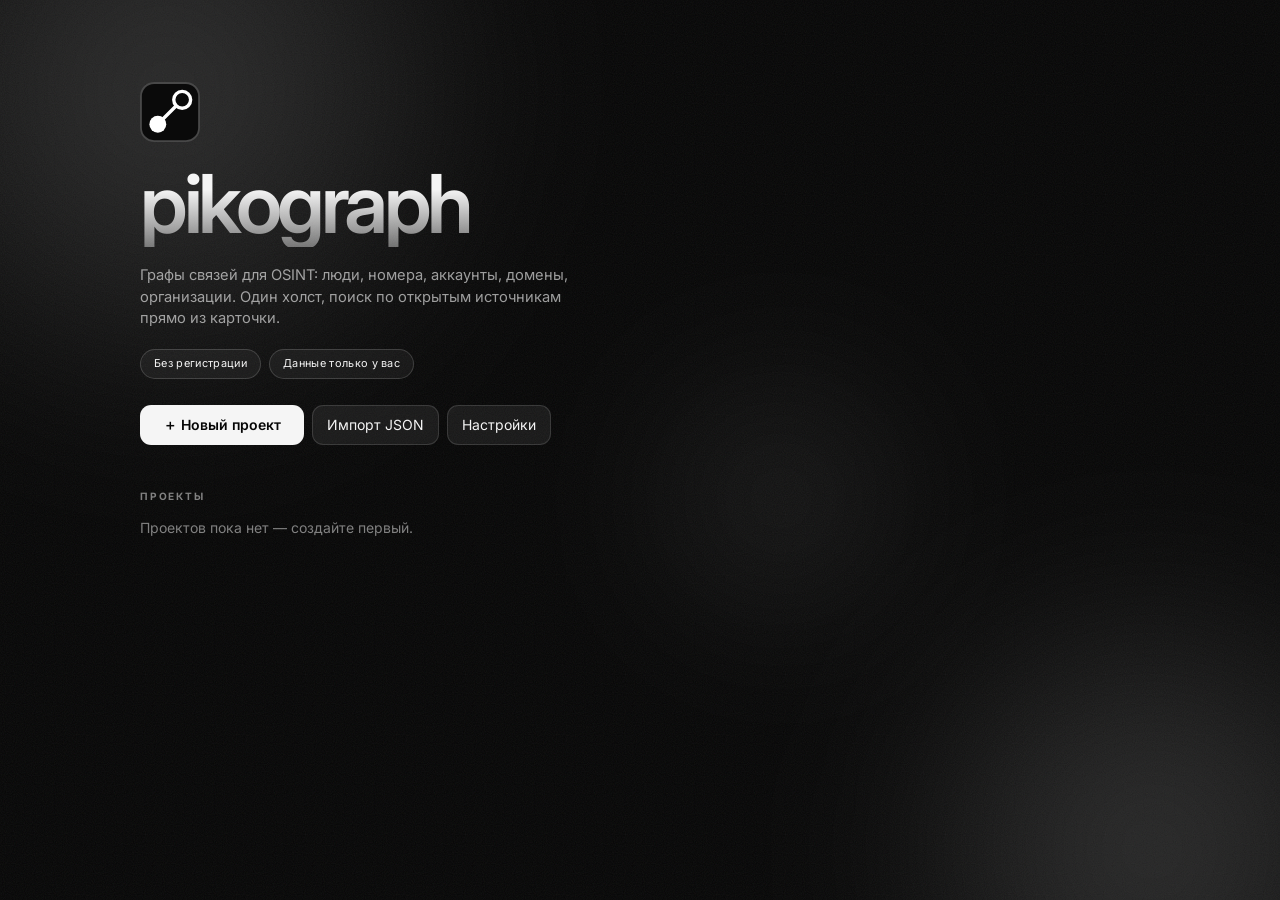
==== index.html @ ecc3bdcb "Add files via upload" ====
<!doctype html>
<html lang="ru">
<head>
<meta charset="utf-8">
<meta name="viewport" content="width=device-width,initial-scale=1,viewport-fit=cover">
<meta name="theme-color" content="#060606">
<title>Pikograph</title>
<meta name="description" content="Pikograph — графы связей для OSINT: люди, номера, аккаунты, домены и организации на одном холсте. Поиск по открытым источникам прямо в карточке.">
<meta property="og:title" content="Pikograph"><meta property="og:description" content="Графы связей для OSINT. Поиск по открытым источникам прямо в графе.">
<meta name="application-name" content="Pikograph"><meta name="apple-mobile-web-app-title" content="Pikograph">
<link rel="icon" href="favicon.svg" type="image/svg+xml">
<link rel="icon" href="favicon-32.png" sizes="32x32" type="image/png">
<link rel="apple-touch-icon" href="apple-touch-icon.png">
<link rel="preconnect" href="https://fonts.googleapis.com">
<link href="https://fonts.googleapis.com/css2?family=Inter:wght@400;500;600&family=Space+Grotesk:wght@400;600&family=Manrope:wght@400;600&family=Syne:wght@400;700&family=Unbounded:wght@400;600&family=Oswald:wght@400;600&family=Playfair+Display:wght@400;700&family=Cormorant+Garamond:wght@500;700&family=JetBrains+Mono:wght@400;700&family=IBM+Plex+Mono:wght@400;600&display=swap" rel="stylesheet">
<link rel="stylesheet" href="style.css">
</head>
<body class="hm">
<div id="amb"><i></i><i></i><i></i></div>
<div id="stage"><div id="world">
  <svg id="sv"><g id="eg"></g><path id="tmp" class="ln"/></svg>
  <div id="nd"></div>
</div></div>
<div id="hint">Двойной клик по полотну или кнопки внизу — новая карточка<br>Потяни за белый кружок на стороне карточки, чтобы создать связь</div>

<header class="bar glass">
  <button class="ib" id="bk" title="К проектам"></button>
  <input id="nm" aria-label="Название проекта" placeholder="Название">
  <span class="sp"></span>
  <button class="ib" id="un" title="Назад (Ctrl+Z)"></button><button class="ib" id="re" title="Вперёд (Ctrl+Y)"></button>
  <span class="sp"></span>
  <button class="ib" id="zo"></button><button id="zl">100%</button><button class="ib" id="zi"></button>
  <span class="sp"></span>
  <button class="ib" id="mb" title="Меню"></button>
</header>
<div class="menu glass" id="mn">
  <button data-a="fit">Вписать в экран</button>
  <button data-a="lay">Авто-расположение</button><hr>
  <button data-a="png">Экспорт PNG</button>
  <button data-a="json">Экспорт JSON</button><hr>
  <button data-a="clr">Очистить граф</button>
  <button data-a="set">Настройки</button>
</div>
<nav class="dock glass" id="dk"></nav>
<aside class="sheet glass" id="pn"></aside>
<aside class="sheet glass" id="set"></aside>
<div id="toast" class="glass"></div>

<section id="home">
  <div class="hw">
    <svg class="logo" viewBox="0 0 64 64"><rect width="64" height="64" rx="15" fill="#0a0a0a"/><rect x="1" y="1" width="62" height="62" rx="14" fill="none" stroke="#fff" stroke-opacity=".25" stroke-width="2"/><path d="M21 43L43 21" stroke="#fff" stroke-width="3.6" stroke-linecap="round"/><circle cx="19" cy="45" r="9" fill="#fff"/><circle cx="45" cy="19" r="9" fill="#0a0a0a" stroke="#fff" stroke-width="3.6"/></svg>
    <h1>pikograph</h1>
    <p class="sub">Графы связей для OSINT: люди, номера, аккаунты, домены, организации. Один холст, поиск по открытым источникам прямо из карточки.</p>
    <div class="chips"><span>Без регистрации</span><span>Данные только у вас</span></div>
    <div class="row"><button class="pri" id="hn">＋ Новый проект</button><button id="hi">Импорт JSON</button><button id="hs">Настройки</button></div>
    <h3 class="ph">Проекты</h3>
    <div id="pl"></div>
  </div>
</section>
<input type="file" id="fi" accept=".json,application/json" hidden>
<script src="app.js"></script>
</body>
</html>
---- style.css ----
:root{--c:255,255,255;--bg:#060606;--fg:#f5f5f5;--ga:.06;--gm:1;--hl:.18;--sh:.55;--bl:26px;--r:18px;--f:'Inter',system-ui,sans-serif;--fs:14px;--nw:200px;--ew:1.5px;--bd:.14;--gn:.07}
.l{--c:0,0,0;--bg:#e9e9e9;--fg:#080808;--gm:8;--hl:.85;--sh:.2}
*{box-sizing:border-box;margin:0}
html{height:100%;background:var(--bg)}
body{height:100%;overflow:hidden;background:transparent;color:var(--fg);font:var(--fs)/1.45 var(--f);-webkit-tap-highlight-color:transparent;overscroll-behavior:none;-webkit-font-smoothing:antialiased}
[hidden]{display:none!important}
#amb{position:fixed;inset:0;z-index:-1;overflow:hidden;pointer-events:none}
#amb i{position:absolute;border-radius:50%;filter:blur(70px);background:radial-gradient(circle,rgba(var(--c),.17),transparent 65%)}
#amb i:nth-child(1){width:62vmax;height:62vmax;left:-18vmax;top:-24vmax;animation:dr 28s ease-in-out infinite}
#amb i:nth-child(2){width:52vmax;height:52vmax;right:-16vmax;bottom:-22vmax;animation:dr 34s ease-in-out infinite reverse}
#amb i:nth-child(3){width:30vmax;height:30vmax;left:46%;top:34%;opacity:.55;animation:dr 22s ease-in-out infinite}
.na #amb i{animation:none}
#amb::after{content:"";position:absolute;inset:0;opacity:var(--gn);mix-blend-mode:overlay;background:url("data:image/svg+xml,%3Csvg xmlns='http://www.w3.org/2000/svg' width='160' height='160'%3E%3Cfilter id='n'%3E%3CfeTurbulence type='fractalNoise' baseFrequency='.9' numOctaves='2'/%3E%3C/filter%3E%3Crect width='100%25' height='100%25' filter='url(%23n)'/%3E%3C/svg%3E")}
@keyframes dr{50%{transform:translate(8vw,6vh) scale(1.12)}}
@keyframes pop{from{opacity:0;transform:scale(.86)}}
@keyframes up{from{opacity:0;transform:translateY(14px)}}
@keyframes sl{from{opacity:0;transform:translateY(10px) scale(.98)}}
@keyframes pl{50%{box-shadow:0 0 0 8px rgba(var(--c),.14)}}
@keyframes fl{to{stroke-dashoffset:-11}}
@media(prefers-reduced-motion:reduce){*{animation:none!important}}

.glass{position:relative;background:linear-gradient(135deg,rgba(255,255,255,calc(var(--ga)*var(--gm)*1.7)),rgba(255,255,255,calc(var(--ga)*var(--gm)*.6)));-webkit-backdrop-filter:blur(var(--bl)) saturate(170%);backdrop-filter:blur(var(--bl)) saturate(170%);border-radius:var(--r);box-shadow:inset 0 1px 0 rgba(255,255,255,var(--hl)),0 24px 56px -14px rgba(0,0,0,var(--sh)),0 2px 8px rgba(0,0,0,.16)}
.glass::after{content:"";position:absolute;inset:0;border-radius:inherit;padding:1px;pointer-events:none;background:linear-gradient(140deg,rgba(var(--c),calc(var(--bd)*3)),rgba(var(--c),calc(var(--bd)*.35)) 45%,rgba(var(--c),calc(var(--bd)*1.7)));-webkit-mask:linear-gradient(#000 0 0) content-box,linear-gradient(#000 0 0);-webkit-mask-composite:xor;mask-composite:exclude}

#stage{position:fixed;inset:0;touch-action:none;cursor:grab}
#world{position:absolute;left:0;top:0;transform-origin:0 0}
#sv{position:absolute;left:0;top:0;width:1px;height:1px;overflow:visible;pointer-events:none;color:var(--fg)}
.ln{fill:none;stroke-width:var(--ew);stroke-linecap:round}#tmp{stroke:var(--fg);stroke-opacity:.55;stroke-dasharray:5 5}
.es .ln{stroke:var(--fg);stroke-width:calc(var(--ew) + 1px)}.ah{fill:var(--fg);stroke:var(--fg);stroke-width:1.2;stroke-linejoin:round;opacity:.92}.pt{fill:var(--fg);filter:drop-shadow(0 0 5px var(--fg))}.lb{fill:var(--bg);stroke:rgba(var(--c),.3);pointer-events:all;cursor:pointer}
.hit{fill:none;stroke:transparent;stroke-width:24;pointer-events:stroke;cursor:pointer}
#sv text{fill:var(--fg);font-size:11.5px;font-weight:500;letter-spacing:.03em;pointer-events:none}

.node{position:absolute;width:var(--nw);padding:14px 16px 15px;cursor:grab;user-select:none;-webkit-user-select:none;touch-action:none;transition:box-shadow .25s,transform .25s}
.node.pp{animation:pop .4s cubic-bezier(.2,.9,.3,1.25)}
.node:hover{transform:translateY(-2px)}
.node.s{box-shadow:inset 0 1px 0 rgba(255,255,255,var(--hl)),0 0 0 5px rgba(var(--c),.07),0 30px 70px -14px rgba(0,0,0,.75)}
.node.s::after{background:linear-gradient(140deg,rgba(var(--c),.95),rgba(var(--c),.35))}
.nh{display:flex;align-items:center;gap:9px}
.ic{display:grid;place-items:center;flex:none;width:28px;height:28px;border-radius:50%;background:rgba(var(--c),.09);box-shadow:inset 0 0 0 1px rgba(var(--c),.18)}
.ic svg{width:15px;height:15px}
.node small{opacity:.55;letter-spacing:.16em;text-transform:uppercase;font-size:.66em;font-weight:600}
.node b{display:block;font-weight:600;font-size:1.07em;line-height:1.3;word-break:break-word;margin-top:11px;letter-spacing:-.01em}
.node i{display:block;opacity:.58;font-style:normal;font-size:.85em;margin-top:6px;white-space:pre-wrap;word-break:break-word}
.hd{position:absolute;width:18px;height:18px;margin:-9px 0 0 -9px;border-radius:50%;background:var(--fg);border:3px solid var(--bg);box-shadow:0 0 0 1px rgba(var(--c),.4);cursor:crosshair;touch-action:none;opacity:0;pointer-events:none;z-index:2;transition:transform .15s,opacity .18s}
.hd[data-s="0"]{left:50%;top:0}.hd[data-s="1"]{left:100%;top:50%}.hd[data-s="2"]{left:50%;top:100%}.hd[data-s="3"]{left:0;top:50%}
.node:hover .hd,.node.s .hd{opacity:1;pointer-events:auto}.hd:hover{transform:scale(1.3)}.s .hd{animation:pl 1.8s ease-in-out infinite}
@media(pointer:coarse){.hd{width:28px;height:28px;margin:-14px 0 0 -14px}}

button,input,select,textarea{font:inherit;color:inherit}
button{background:rgba(var(--c),.07);border:1px solid rgba(var(--c),.13);border-radius:calc(var(--r)*.62);padding:8px 14px;cursor:pointer;white-space:nowrap;min-height:40px;transition:background .18s,transform .18s,border-color .18s;flex:none}
button:hover{background:rgba(var(--c),.17);border-color:rgba(var(--c),.3)}
button:active{transform:scale(.96)}
button.pri{background:var(--fg);color:var(--bg);font-weight:600;border-color:transparent}
button.pri:hover{background:var(--fg);opacity:.88}
.ib{width:40px;padding:0;display:grid;place-items:center}.ib svg{width:18px;height:18px}
input,textarea,select{width:100%;background:rgba(var(--c),.055);border:1px solid rgba(var(--c),.13);border-radius:12px;padding:9px 12px;outline:0;transition:border-color .2s,background .2s}
input:focus,textarea:focus,select:focus{border-color:rgba(var(--c),.55);background:rgba(var(--c),.09)}
select option{color:#000}
input[type=range]{padding:0;height:22px;accent-color:var(--fg);background:transparent;border:0}
input[type=checkbox]{width:20px;height:20px;accent-color:var(--fg)}
textarea{resize:vertical}

.bar{z-index:10;position:fixed;top:max(12px,env(safe-area-inset-top));left:12px;right:12px;display:flex;gap:6px;padding:6px;overflow-x:auto;scrollbar-width:none;align-items:center;border-radius:calc(var(--r)*1.2)}
.bar::-webkit-scrollbar,.dock::-webkit-scrollbar{display:none}
#nm{width:170px;flex:none;font-weight:600;background:transparent;border-color:transparent;letter-spacing:-.01em}
#nm:hover{background:rgba(var(--c),.06)}
.sp{width:1px;height:22px;background:rgba(var(--c),.16);flex:none;margin:0 2px}
.bar #zl{min-width:62px;font-variant-numeric:tabular-nums}
.dock{z-index:10;position:fixed;bottom:max(14px,env(safe-area-inset-bottom));left:50%;transform:translateX(-50%);max-width:calc(100% - 20px);display:flex;gap:2px;padding:6px;overflow-x:auto;scrollbar-width:none;border-radius:calc(var(--r)*1.3)}
.dock button{display:flex;flex-direction:column;align-items:center;gap:5px;min-width:68px;padding:9px 6px 8px;background:transparent;border-color:transparent;font-size:.72em;letter-spacing:.05em;line-height:1}
.dock button svg{width:22px;height:22px}
.dock button:hover{background:rgba(var(--c),.12);transform:translateY(-4px)}
.menu{position:fixed;top:78px;right:12px;z-index:30;padding:6px;display:none;min-width:230px}
.menu.o{display:block;animation:sl .22s ease}
.menu button{display:block;width:100%;text-align:left;background:transparent;border-color:transparent}
.menu hr{border:0;border-top:1px solid rgba(var(--c),.12);margin:4px 8px}
.sheet{z-index:60;position:fixed;top:84px;right:12px;width:340px;max-height:calc(100% - 170px);overflow:auto;padding:18px;display:none;border:1px solid rgba(var(--c),var(--bd))}
.sheet::after{display:none}.sheet.o{display:block;animation:sl .3s ease}
#set{right:auto;left:12px}
.sheet h3{font-weight:600;letter-spacing:.14em;text-transform:uppercase;font-size:.74em}
.sheet label{display:flex;justify-content:space-between;font-size:.7em;opacity:.58;margin:14px 0 5px;text-transform:uppercase;letter-spacing:.12em;font-weight:500}
.row{display:flex;gap:8px;align-items:center;justify-content:space-between;margin-top:12px}.row button{flex:1}
.hd2{margin:0;justify-content:flex-start}.hd2 h3{flex:1}.hd2 button{flex:none}
.sheet .pri{width:100%;margin-top:14px}
.rr{border-top:1px solid rgba(var(--c),.11);padding:12px 0;font-size:.9em}
.rr a{color:var(--fg);font-weight:600;word-break:break-word;text-decoration:none;border-bottom:1px solid rgba(var(--c),.3)}
.rr small{display:block;opacity:.5;margin-top:2px}.rr p{opacity:.75;margin:5px 0;max-height:4.4em;overflow:hidden}
.rr button{min-height:30px;padding:3px 11px;font-size:.85em}
#hint{position:fixed;left:50%;top:50%;transform:translate(-50%,-50%);text-align:center;opacity:.38;pointer-events:none;display:none;letter-spacing:.05em;line-height:1.8}
#toast{position:fixed;left:50%;bottom:104px;transform:translate(-50%,16px);opacity:0;pointer-events:none;padding:11px 20px;z-index:80;transition:.3s;max-width:90%;text-align:center}
#toast.o{opacity:1;transform:translate(-50%,0)}

body.hm .bar,body.hm .dock,body.hm #stage,body.hm #hint,body.hm #pn,body.hm #mn{display:none!important}
#home{position:fixed;inset:0;z-index:50;overflow:auto;padding:max(28px,env(safe-area-inset-top)) 20px 70px}
body:not(.hm) #home{display:none}
.hw{max-width:1000px;margin:6vh auto 0;animation:up .6s both}
.logo{width:60px;height:60px;margin-bottom:18px}
.hw h1{font-size:clamp(2.9em,11vw,5.8em);font-weight:600;letter-spacing:-.055em;line-height:.95;padding-bottom:.06em;background:linear-gradient(180deg,var(--fg) 30%,rgba(var(--c),.4));-webkit-background-clip:text;background-clip:text;color:transparent}
.sub{opacity:.62;margin:18px 0 0;max-width:52ch;font-size:1.05em}
.chips{display:flex;flex-wrap:wrap;gap:8px;margin:20px 0 26px}
.chips span{padding:6px 13px;border-radius:99px;font-size:.78em;border:1px solid rgba(var(--c),.16);background:rgba(var(--c),.05);letter-spacing:.03em}
.hw .row{justify-content:flex-start;flex-wrap:wrap;margin:0}.hw .row button{flex:none}.hw .pri{padding:9px 22px}
.ph{margin:44px 0 14px;opacity:.5;letter-spacing:.18em;text-transform:uppercase;font-size:.72em}
#pl{display:grid;grid-template-columns:repeat(auto-fill,minmax(250px,1fr));gap:16px}
.pc{padding:12px;cursor:pointer;animation:up .55s both;transition:transform .25s}
.pc:hover{transform:translateY(-4px)}
.pc::before{content:"";position:absolute;inset:0;border-radius:inherit;background:radial-gradient(260px circle at var(--mx,50%) var(--my,0),rgba(var(--c),.14),transparent 60%);opacity:0;transition:opacity .3s;pointer-events:none}
.pc:hover::before{opacity:1}
.th{height:112px;border-radius:calc(var(--r) - 7px);background:rgba(var(--c),.04);box-shadow:inset 0 0 0 1px rgba(var(--c),.08);overflow:hidden}
.th svg{width:100%;height:100%}.th line{stroke:rgba(var(--c),.4);stroke-width:1}.th circle{fill:var(--fg)}
.pi{display:flex;align-items:center;gap:6px;margin-top:11px}.pi>div:first-child{flex:1;min-width:0}
.pi b{display:block;white-space:nowrap;overflow:hidden;text-overflow:ellipsis;font-weight:600}.pi small{opacity:.5;font-size:.8em}
.pa{display:flex;gap:4px;opacity:.55;transition:.2s}.pc:hover .pa{opacity:1}
.pa button{min-width:34px;height:34px;min-height:34px;padding:0 8px;display:grid;place-items:center;font-size:.8em}.pa svg{width:15px;height:15px}
.empty{opacity:.5;grid-column:1/-1}
@media(hover:none){.pa{opacity:1}}
@media(max-width:700px){.sheet,#set{top:auto;left:8px;right:8px;width:auto;bottom:calc(92px + env(safe-area-inset-bottom));max-height:52vh}#nm{width:120px}.menu{right:8px}}

.node.res{width:360px;padding:14px 14px 12px}
.rt{flex:1;min-width:0}.rt small{display:block}.rt em{display:block;font-style:normal;font-weight:600;white-space:nowrap;overflow:hidden;text-overflow:ellipsis;margin-top:2px;letter-spacing:-.01em}
.cnt{font-size:.75em;padding:2px 9px;border-radius:99px;background:rgba(var(--c),.1);box-shadow:inset 0 0 0 1px rgba(var(--c),.16);font-variant-numeric:tabular-nums}.cnt:empty{display:none}
.rl{margin-top:12px;max-height:340px;overflow:auto;touch-action:pan-y;overscroll-behavior:contain;cursor:auto;padding-right:6px;scrollbar-width:thin;scrollbar-color:rgba(var(--c),.3) transparent;user-select:text;-webkit-user-select:text}
.ri{display:flex;gap:10px;padding:11px 0;border-top:1px solid rgba(var(--c),.1);animation:up .45s both}.ri:first-child{border-top:0}
.fv{flex:none;width:26px;height:26px;border-radius:50%;display:grid;place-items:center;font-size:.72em;font-weight:600;background:rgba(var(--c),.09);box-shadow:inset 0 0 0 1px rgba(var(--c),.16)}
.ri>div{min-width:0;flex:1}
.ri a{display:block;color:var(--fg);font-weight:600;font-size:.92em;line-height:1.3;text-decoration:none;word-break:break-word}
.ri a:hover{text-decoration:underline;text-underline-offset:3px}
.ri small{display:block;opacity:.5;font-size:.72em;margin-top:2px;letter-spacing:.04em}
.ri p{opacity:.74;font-size:.8em;margin:5px 0 0;line-height:1.45;word-break:break-word}
.ri img{width:100%;max-height:120px;object-fit:cover;border-radius:10px;margin-bottom:7px;display:block}
.ri button,.res>button{min-height:26px;padding:2px 11px;font-size:.72em;margin-top:8px}
.rm{opacity:.68;font-size:.88em;margin-top:12px;line-height:1.5}
.sk{margin-top:14px;display:grid;gap:9px}.sk span{height:12px;border-radius:6px;background:linear-gradient(90deg,rgba(var(--c),.07),rgba(var(--c),.24),rgba(var(--c),.07));background-size:200% 100%;animation:sh 1.3s linear infinite}.sk span:nth-child(2){width:80%}.sk span:nth-child(3){width:55%}
@keyframes sh{to{background-position:-200% 0}}
.rf{margin-top:10px;font-size:.64em;letter-spacing:.16em;text-transform:uppercase;opacity:.4;text-align:right}
.seg{display:flex;gap:6px}.seg button{flex:1;padding:6px 0;font-size:1.1em}.seg .on{background:var(--fg);color:var(--bg);border-color:transparent}
@media(max-width:700px){.node.res{width:300px}}
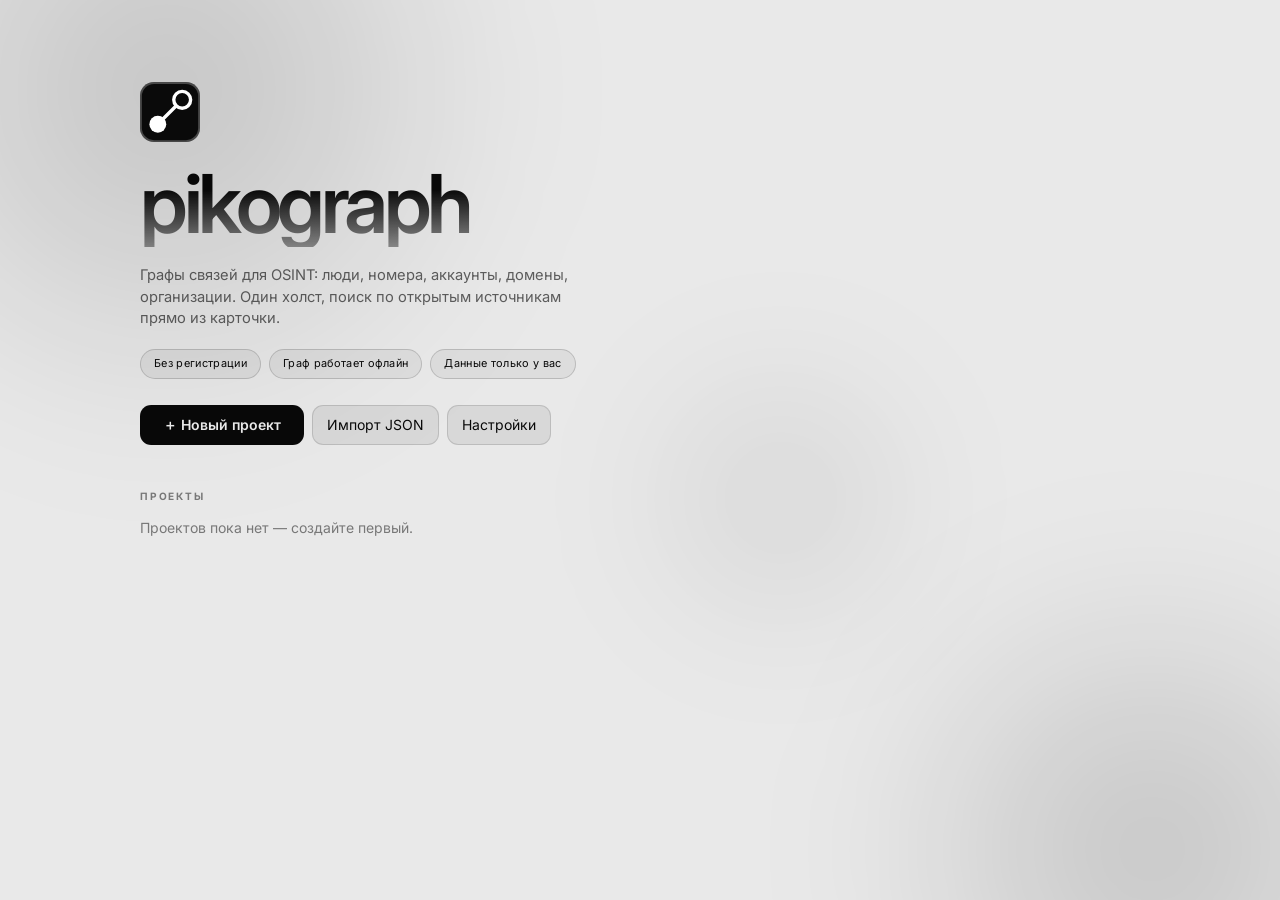
==== commit 5bfb4476: "Add files via upload" ====
--- a/index.html
+++ b/index.html
@@ -51,7 +51,7 @@
     <svg class="logo" viewBox="0 0 64 64"><rect width="64" height="64" rx="15" fill="#0a0a0a"/><rect x="1" y="1" width="62" height="62" rx="14" fill="none" stroke="#fff" stroke-opacity=".25" stroke-width="2"/><path d="M21 43L43 21" stroke="#fff" stroke-width="3.6" stroke-linecap="round"/><circle cx="19" cy="45" r="9" fill="#fff"/><circle cx="45" cy="19" r="9" fill="#0a0a0a" stroke="#fff" stroke-width="3.6"/></svg>
     <h1>pikograph</h1>
     <p class="sub">Графы связей для OSINT: люди, номера, аккаунты, домены, организации. Один холст, поиск по открытым источникам прямо из карточки.</p>
-    <div class="chips"><span>Без регистрации</span><span>Данные только у вас</span></div>
+    <div class="chips"><span>Без регистрации</span><span>Граф работает офлайн</span><span>Данные только у вас</span></div>
     <div class="row"><button class="pri" id="hn">＋ Новый проект</button><button id="hi">Импорт JSON</button><button id="hs">Настройки</button></div>
     <h3 class="ph">Проекты</h3>
     <div id="pl"></div>
--- a/style.css
+++ b/style.css
@@ -1,8 +1,8 @@
 :root{--c:255,255,255;--bg:#060606;--fg:#f5f5f5;--ga:.06;--gm:1;--hl:.18;--sh:.55;--bl:26px;--r:18px;--f:'Inter',system-ui,sans-serif;--fs:14px;--nw:200px;--ew:1.5px;--bd:.14;--gn:.07}
 .l{--c:0,0,0;--bg:#e9e9e9;--fg:#080808;--gm:8;--hl:.85;--sh:.2}
 *{box-sizing:border-box;margin:0}
-html{height:100%;background:var(--bg)}
-body{height:100%;overflow:hidden;background:transparent;color:var(--fg);font:var(--fs)/1.45 var(--f);-webkit-tap-highlight-color:transparent;overscroll-behavior:none;-webkit-font-smoothing:antialiased}
+html{height:100%;background:var(--bg);-webkit-text-size-adjust:100%;text-size-adjust:100%}
+body{height:100%;height:100dvh;overflow:hidden;background:transparent;color:var(--fg);font:var(--fs)/1.45 var(--f);-webkit-tap-highlight-color:transparent;overscroll-behavior:none;-webkit-font-smoothing:antialiased}
 [hidden]{display:none!important}
 #amb{position:fixed;inset:0;z-index:-1;overflow:hidden;pointer-events:none}
 #amb i{position:absolute;border-radius:50%;filter:blur(70px);background:radial-gradient(circle,rgba(var(--c),.17),transparent 65%)}
@@ -74,7 +74,7 @@
 .menu.o{display:block;animation:sl .22s ease}
 .menu button{display:block;width:100%;text-align:left;background:transparent;border-color:transparent}
 .menu hr{border:0;border-top:1px solid rgba(var(--c),.12);margin:4px 8px}
-.sheet{z-index:60;position:fixed;top:84px;right:12px;width:340px;max-height:calc(100% - 170px);overflow:auto;padding:18px;display:none;border:1px solid rgba(var(--c),var(--bd))}
+.sheet{z-index:60;position:fixed;top:84px;right:12px;width:min(340px,calc(100vw - 24px));max-height:calc(100% - 170px);overflow:auto;padding:18px;display:none;border:1px solid rgba(var(--c),var(--bd))}
 .sheet::after{display:none}.sheet.o{display:block;animation:sl .3s ease}
 #set{right:auto;left:12px}
 .sheet h3{font-weight:600;letter-spacing:.14em;text-transform:uppercase;font-size:.74em}
@@ -114,7 +114,7 @@
 .pa button{min-width:34px;height:34px;min-height:34px;padding:0 8px;display:grid;place-items:center;font-size:.8em}.pa svg{width:15px;height:15px}
 .empty{opacity:.5;grid-column:1/-1}
 @media(hover:none){.pa{opacity:1}}
-@media(max-width:700px){.sheet,#set{top:auto;left:8px;right:8px;width:auto;bottom:calc(92px + env(safe-area-inset-bottom));max-height:52vh}#nm{width:120px}.menu{right:8px}}
+
 
 .node.res{width:360px;padding:14px 14px 12px}
 .rt{flex:1;min-width:0}.rt small{display:block}.rt em{display:block;font-style:normal;font-weight:600;white-space:nowrap;overflow:hidden;text-overflow:ellipsis;margin-top:2px;letter-spacing:-.01em}
@@ -134,4 +134,12 @@
 @keyframes sh{to{background-position:-200% 0}}
 .rf{margin-top:10px;font-size:.64em;letter-spacing:.16em;text-transform:uppercase;opacity:.4;text-align:right}
 .seg{display:flex;gap:6px}.seg button{flex:1;padding:6px 0;font-size:1.1em}.seg .on{background:var(--fg);color:var(--bg);border-color:transparent}
-@media(max-width:700px){.node.res{width:300px}}
+
+
+/* профили устройств: дизайн один, раскладка и размеры подстраиваются */
+.dv-phone .sheet,.dv-phone #set{top:auto;left:8px;right:8px;width:auto;bottom:calc(92px + env(safe-area-inset-bottom));max-height:52vh}
+.dv-phone #nm{width:120px}.dv-phone .menu{right:8px}.dv-phone .node.res{width:300px}
+.dv-phone .dock button{min-width:58px}.dv-phone .hw{margin-top:3vh}
+.dv-tablet .node.res{width:340px}.dv-tablet .sheet{width:360px}
+.touch button{min-height:44px}.touch .pa button{min-height:38px}
+@media(max-height:480px){.dv-phone .sheet,.dv-phone #set{max-height:calc(100% - 150px)}}
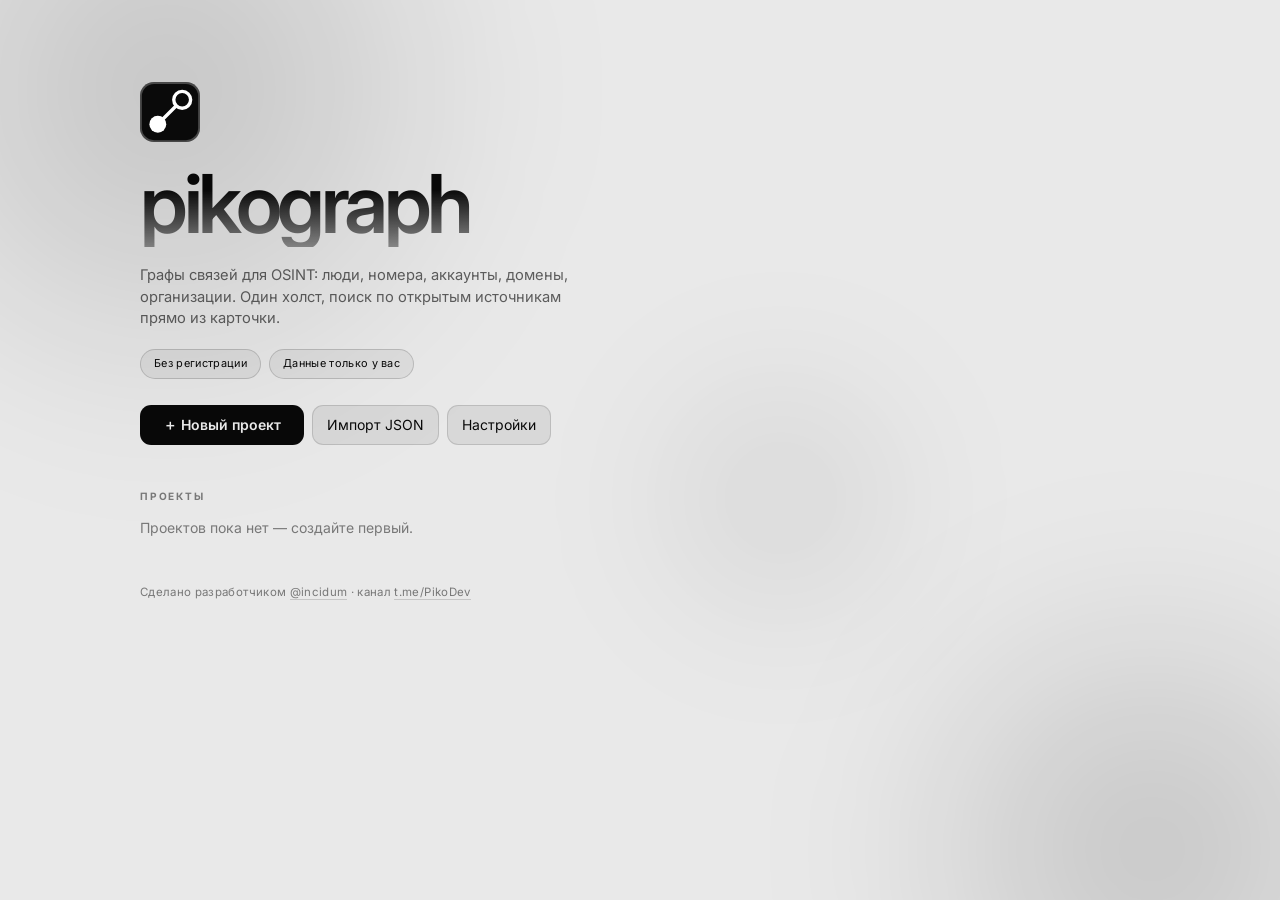
==== commit c7c8c55a: "Add files via upload" ====
--- a/index.html
+++ b/index.html
@@ -51,10 +51,11 @@
     <svg class="logo" viewBox="0 0 64 64"><rect width="64" height="64" rx="15" fill="#0a0a0a"/><rect x="1" y="1" width="62" height="62" rx="14" fill="none" stroke="#fff" stroke-opacity=".25" stroke-width="2"/><path d="M21 43L43 21" stroke="#fff" stroke-width="3.6" stroke-linecap="round"/><circle cx="19" cy="45" r="9" fill="#fff"/><circle cx="45" cy="19" r="9" fill="#0a0a0a" stroke="#fff" stroke-width="3.6"/></svg>
     <h1>pikograph</h1>
     <p class="sub">Графы связей для OSINT: люди, номера, аккаунты, домены, организации. Один холст, поиск по открытым источникам прямо из карточки.</p>
-    <div class="chips"><span>Без регистрации</span><span>Граф работает офлайн</span><span>Данные только у вас</span></div>
+    <div class="chips"><span>Без регистрации</span><span>Данные только у вас</span></div>
     <div class="row"><button class="pri" id="hn">＋ Новый проект</button><button id="hi">Импорт JSON</button><button id="hs">Настройки</button></div>
     <h3 class="ph">Проекты</h3>
     <div id="pl"></div>
+    <p class="by">Сделано разработчиком <a href="https://t.me/incidum" target="_blank" rel="noopener noreferrer">@incidum</a> · канал <a href="https://t.me/PikoDev" target="_blank" rel="noopener noreferrer">t.me/PikoDev</a></p>
   </div>
 </section>
 <input type="file" id="fi" accept=".json,application/json" hidden>
--- a/style.css
+++ b/style.css
@@ -143,3 +143,8 @@
 .dv-tablet .node.res{width:340px}.dv-tablet .sheet{width:360px}
 .touch button{min-height:44px}.touch .pa button{min-height:38px}
 @media(max-height:480px){.dv-phone .sheet,.dv-phone #set{max-height:calc(100% - 150px)}}
+
+.pim{display:block;width:100%;max-height:220px;object-fit:cover;border-radius:calc(var(--r)*.55);margin-top:11px;pointer-events:none;-webkit-user-drag:none}
+.by{margin-top:46px;opacity:.5;font-size:.82em;letter-spacing:.03em}.by a{color:var(--fg);text-decoration:none;border-bottom:1px solid rgba(var(--c),.3)}.by a:hover{opacity:.7}
+.np .ri{animation:none}
+.ri p{white-space:pre-wrap}
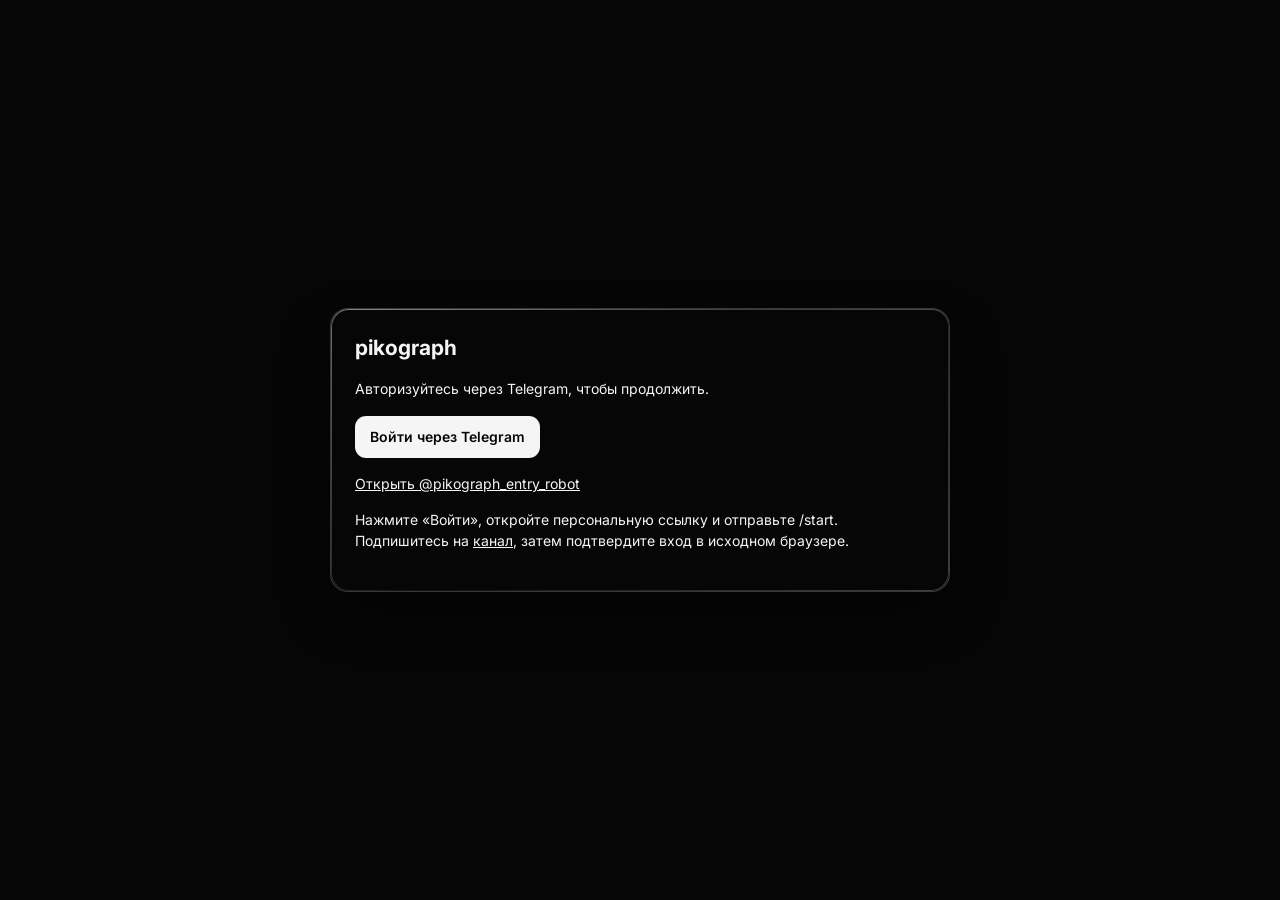
==== commit 0d67c64e: "Add files via upload" ====
--- a/index.html
+++ b/index.html
@@ -9,13 +9,11 @@
 <meta property="og:title" content="Pikograph"><meta property="og:description" content="Графы связей для OSINT. Поиск по открытым источникам прямо в графе.">
 <meta name="application-name" content="Pikograph"><meta name="apple-mobile-web-app-title" content="Pikograph">
 <link rel="icon" href="favicon.svg" type="image/svg+xml">
-<link rel="icon" href="favicon-32.png" sizes="32x32" type="image/png">
-<link rel="apple-touch-icon" href="apple-touch-icon.png">
 <link rel="preconnect" href="https://fonts.googleapis.com">
 <link href="https://fonts.googleapis.com/css2?family=Inter:wght@400;500;600&family=Space+Grotesk:wght@400;600&family=Manrope:wght@400;600&family=Syne:wght@400;700&family=Unbounded:wght@400;600&family=Oswald:wght@400;600&family=Playfair+Display:wght@400;700&family=Cormorant+Garamond:wght@500;700&family=JetBrains+Mono:wght@400;700&family=IBM+Plex+Mono:wght@400;600&display=swap" rel="stylesheet">
 <link rel="stylesheet" href="style.css">
 </head>
-<body class="hm">
+<body class="hm auth-pending">
 <div id="amb"><i></i><i></i><i></i></div>
 <div id="stage"><div id="world">
   <svg id="sv"><g id="eg"></g><path id="tmp" class="ln"/></svg>
@@ -39,7 +37,7 @@
   <button data-a="png">Экспорт PNG</button>
   <button data-a="json">Экспорт JSON</button><hr>
   <button data-a="clr">Очистить граф</button>
-  <button data-a="set">Настройки</button>
+  <button data-a="set">Настройки</button><button class="profile-open">Профиль</button>
 </div>
 <nav class="dock glass" id="dk"></nav>
 <aside class="sheet glass" id="pn"></aside>
@@ -51,14 +49,17 @@
     <svg class="logo" viewBox="0 0 64 64"><rect width="64" height="64" rx="15" fill="#0a0a0a"/><rect x="1" y="1" width="62" height="62" rx="14" fill="none" stroke="#fff" stroke-opacity=".25" stroke-width="2"/><path d="M21 43L43 21" stroke="#fff" stroke-width="3.6" stroke-linecap="round"/><circle cx="19" cy="45" r="9" fill="#fff"/><circle cx="45" cy="19" r="9" fill="#0a0a0a" stroke="#fff" stroke-width="3.6"/></svg>
     <h1>pikograph</h1>
     <p class="sub">Графы связей для OSINT: люди, номера, аккаунты, домены, организации. Один холст, поиск по открытым источникам прямо из карточки.</p>
-    <div class="chips"><span>Без регистрации</span><span>Данные только у вас</span></div>
-    <div class="row"><button class="pri" id="hn">＋ Новый проект</button><button id="hi">Импорт JSON</button><button id="hs">Настройки</button></div>
+    <div class="chips"><span>Вход через Telegram</span><span>Данные только у вас</span></div>
+    <div class="row"><button class="pri" id="hn">＋ Новый проект</button><button id="hi">Импорт JSON</button><button id="hs">Настройки</button><button class="profile-open">Профиль</button></div>
     <h3 class="ph">Проекты</h3>
     <div id="pl"></div>
-    <p class="by">Сделано разработчиком <a href="https://t.me/incidum" target="_blank" rel="noopener noreferrer">@incidum</a> · канал <a href="https://t.me/PikoDev" target="_blank" rel="noopener noreferrer">t.me/PikoDev</a></p>
+    <p class="by">Сделано разработчиком <a href="https://t.me/incidum" target="_blank" rel="noopener noreferrer">@incidum</a> · канал <a href="https://t.me/pikograph_Blog" target="_blank" rel="noopener noreferrer">t.me/pikograph_Blog</a></p>
   </div>
 </section>
 <input type="file" id="fi" accept=".json,application/json" hidden>
-<script src="app.js"></script>
+<script src="auth.js"></script>
+<section id="auth-gate" class="auth-cover"><div class="glass auth-box"><h1>pikograph</h1><p>Авторизуйтесь через Telegram, чтобы продолжить.</p><button id="login-start" class="pri">Войти через Telegram</button><p><a id="bot-link" href="https://t.me/pikograph_entry_robot" target="_blank" rel="noopener">Открыть @pikograph_entry_robot</a></p><p>Нажмите «Войти», откройте персональную ссылку и отправьте /start. Подпишитесь на <a href="https://t.me/pikograph_Blog" target="_blank" rel="noopener">канал</a>, затем подтвердите вход в исходном браузере.</p><p id="auth-message" role="status"></p></div></section>
+<dialog id="profile-dialog" class="glass auth-box"><h2>Профиль</h2><img id="profile-avatar" width="80" height="80" alt="Фото профиля Telegram"><p id="profile-name"></p><p id="profile-username"></p><small>Данные из Telegram. Редактирование на сайте недоступно.</small><div class="row"><button id="profile-close">Закрыть</button><button id="logout">Выйти</button></div></dialog>
+<dialog id="source-dialog" class="glass auth-box"><h2>Источники · 1000</h2><p>Кнопка «Искать» автоматически опрашивает все 1000 ресурсов. Здесь показаны источники и статусы последнего поиска. Упоминание не подтверждает личность. Фото ищутся по текстовому описанию.</p><label>Источник<input id="source-filter" placeholder="Название или домен"></label><p id="source-query"></p><div id="source-list"></div><div class="row"><button id="source-prev">Назад</button><span id="source-page"></span><button id="source-next">Далее</button><button id="source-close">Закрыть</button></div></dialog>
 </body>
-</html>
+</html>
--- a/style.css
+++ b/style.css
@@ -148,3 +148,5 @@
 .by{margin-top:46px;opacity:.5;font-size:.82em;letter-spacing:.03em}.by a{color:var(--fg);text-decoration:none;border-bottom:1px solid rgba(var(--c),.3)}.by a:hover{opacity:.7}
 .np .ri{animation:none}
 .ri p{white-space:pre-wrap}
+
+.auth-pending > :not(#auth-gate):not(script){visibility:hidden}.auth-cover{position:fixed;inset:0;z-index:10000;display:grid;place-items:center;background:var(--bg);padding:20px;overflow:auto}.auth-box{color:var(--fg);background:var(--bg);border:1px solid rgba(var(--c),.2);border-radius:var(--r);padding:24px;width:min(620px,94vw);max-height:90dvh;overflow:auto}.auth-box p,.auth-box .row{margin:16px 0}.auth-box button{padding:10px 14px}.auth-box a{color:inherit}.auth-box::backdrop{background:#000b}dialog.auth-box{margin:auto}.auth-box img{border-radius:50%;object-fit:cover}#source-list a{display:block;padding:9px 0;border-bottom:1px solid rgba(var(--c),.12)}#source-filter{width:100%;margin-top:8px}
